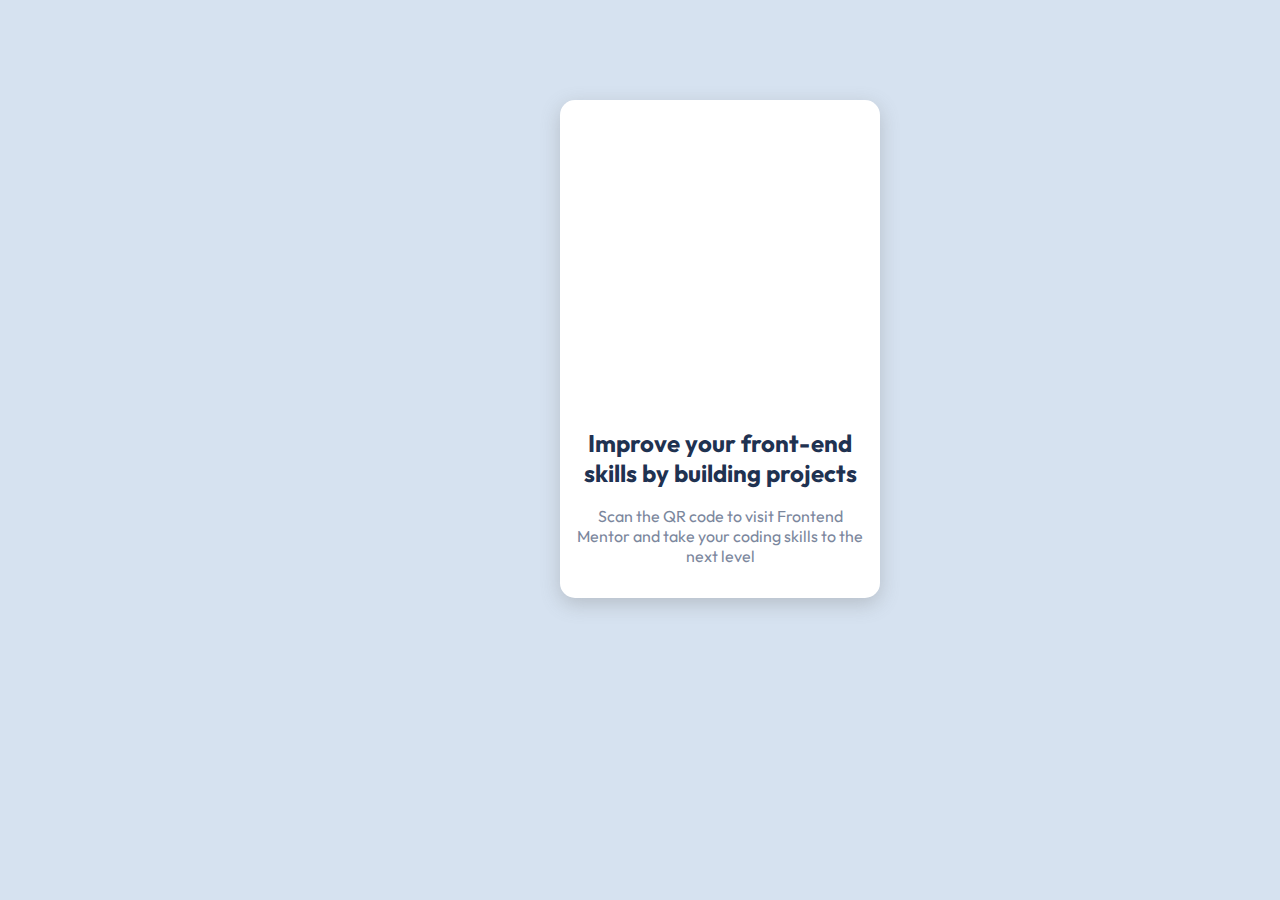
==== mobile.html @ 1ff521db "se agraga el proyecto" ====
<!DOCTYPE html>
<html lang="en">
<head>
    <meta charset="UTF-8">
    <meta http-equiv="X-UA-Compatible" content="IE=edge">
    <meta name="viewport" content="width=device-width, initial-scale=1.0">
    <link href="style.css"  rel="stylesheet">
    <link rel="preconnect" href="https://fonts.googleapis.com">
    <link rel="preconnect" href="https://fonts.gstatic.com" crossorigin>
    <link href="https://fonts.googleapis.com/css2?family=Outfit&display=swap" rel="stylesheet">
    <title>Mobile design</title>
</head>
<body>
    <div class="Card">
        <div class="image">
            <div class="pargf">Improve your front-end skills by building projects</div>
            <br>
            <div class="sub">Scan the QR code to visit Frontend Mentor and take your coding skills to the next level</div>
        </div>
    </div>
</body>
</html>
---- style.css ----
body {
    margin: 0%;
    background-color: hsl(212, 45%, 89%);
    width: 1440px;
    
}

.Card{
    display: flex;
    width: 320px;
    height: 498px;
    border-radius: 15px;
    background-color: white;
    margin-top: 100px;
    margin-left: auto;
    margin-right: auto;
    box-shadow: 0px 6px 19px 0px rgba(110,110,110,0.3);
-webkit-box-shadow: 0px 6px 19px 0px rgba(110,110,110,0.3);
-moz-box-shadow: 0px 6px 19px 0px rgba(110,110,110,0.3);

}

.image {
    background: url(/qrcode.png) no-repeat;
    width: 289px;
    height: 289px;
    border-radius: 10px;
    margin-left: auto;
    margin-right: auto;
    margin-top: 13px;
}

.pargf{
    color: hsl(218, 44%, 22%) ;
    margin-top: 315px;
    font-family: 'Outfit', sans-serif;
    font-size: 24px;
    font-weight: bold;
    text-align: center;
    
    

}

.sub{
    color: hsl(220, 15%, 55%);
    font-family: 'Outfit', sans-serif;
    font-size: 16px;
    justify-content: center;
    text-align: center;
}
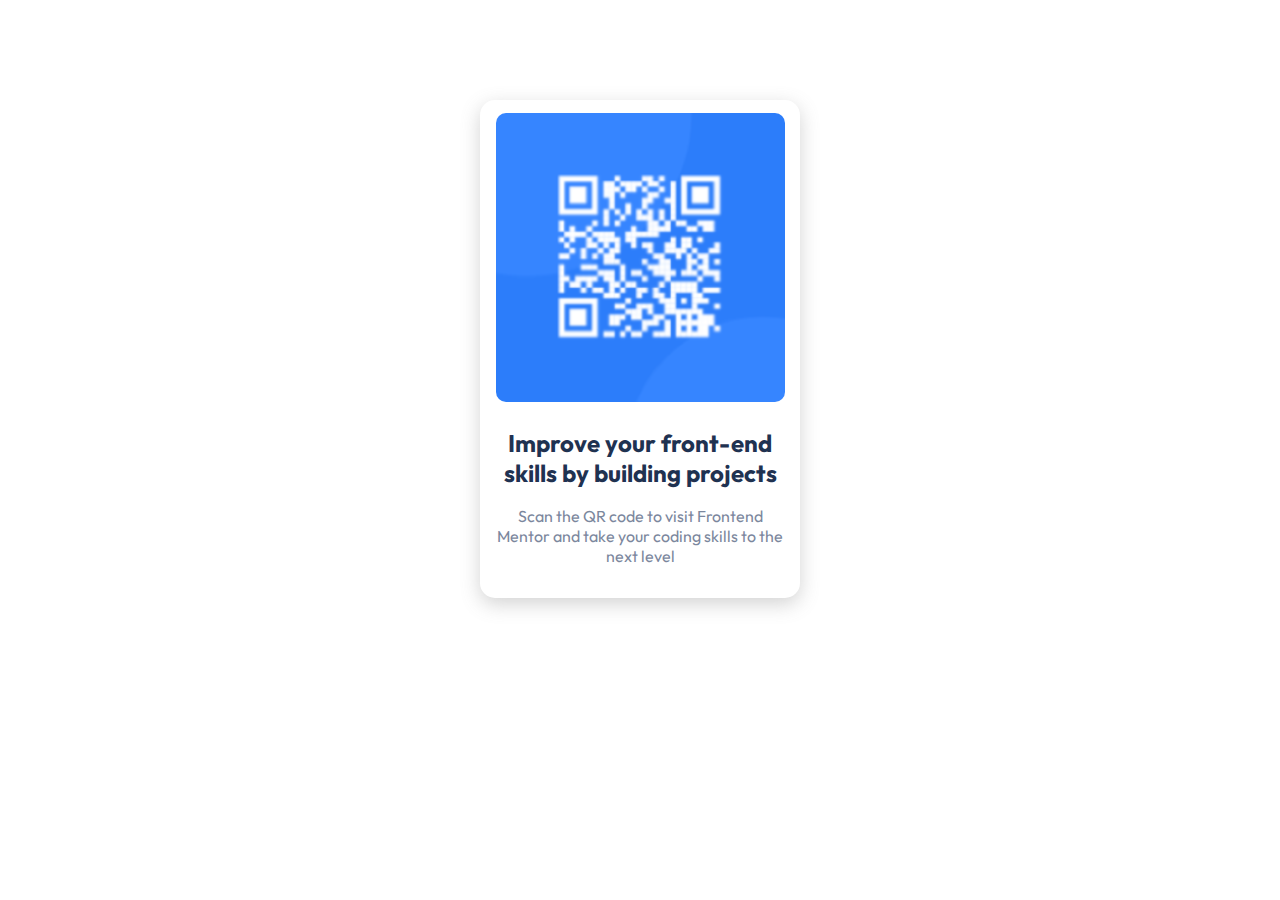
==== commit d36ef76b: "bug fixes" ====
--- a/mobile.html
+++ b/mobile.html
@@ -4,7 +4,7 @@
     <meta charset="UTF-8">
     <meta http-equiv="X-UA-Compatible" content="IE=edge">
     <meta name="viewport" content="width=device-width, initial-scale=1.0">
-    <link href="style.css"  rel="stylesheet">
+    <link href="mobile.css"  rel="stylesheet">
     <link rel="preconnect" href="https://fonts.googleapis.com">
     <link rel="preconnect" href="https://fonts.gstatic.com" crossorigin>
     <link href="https://fonts.googleapis.com/css2?family=Outfit&display=swap" rel="stylesheet">
--- a/mobile.css
+++ b/mobile.css
@@ -0,0 +1,51 @@
+@media only screen and (max-width: 600px) {
+    body {
+      background-color: lightblue;
+    }
+  }
+
+
+
+.Card{
+    display: flex;
+    width: 320px;
+    height: 498px;
+    border-radius: 15px;
+    background-color: white;
+    margin-top: 100px;
+    margin-left: auto;
+    margin-right: auto;
+    box-shadow: 0px 6px 19px 0px rgba(110,110,110,0.3);
+-webkit-box-shadow: 0px 6px 19px 0px rgba(110,110,110,0.3);
+-moz-box-shadow: 0px 6px 19px 0px rgba(110,110,110,0.3);
+}
+
+.image {
+    width: 289px;
+    height: 289px;
+    background: url(image-qr-code.png) no-repeat;
+    border-radius: 10px;
+    margin-left: auto;
+    margin-right: auto;
+    margin-top: 13px;
+}
+
+.pargf{
+    color: hsl(218, 44%, 22%) ;
+    margin-top: 315px;
+    font-family: 'Outfit', sans-serif;
+    font-size: 24px;
+    font-weight: bold;
+    text-align: center;
+    
+    
+
+}
+
+.sub{
+    color: hsl(220, 15%, 55%);
+    font-family: 'Outfit', sans-serif;
+    font-size: 16px;
+    justify-content: center;
+    text-align: center;
+}